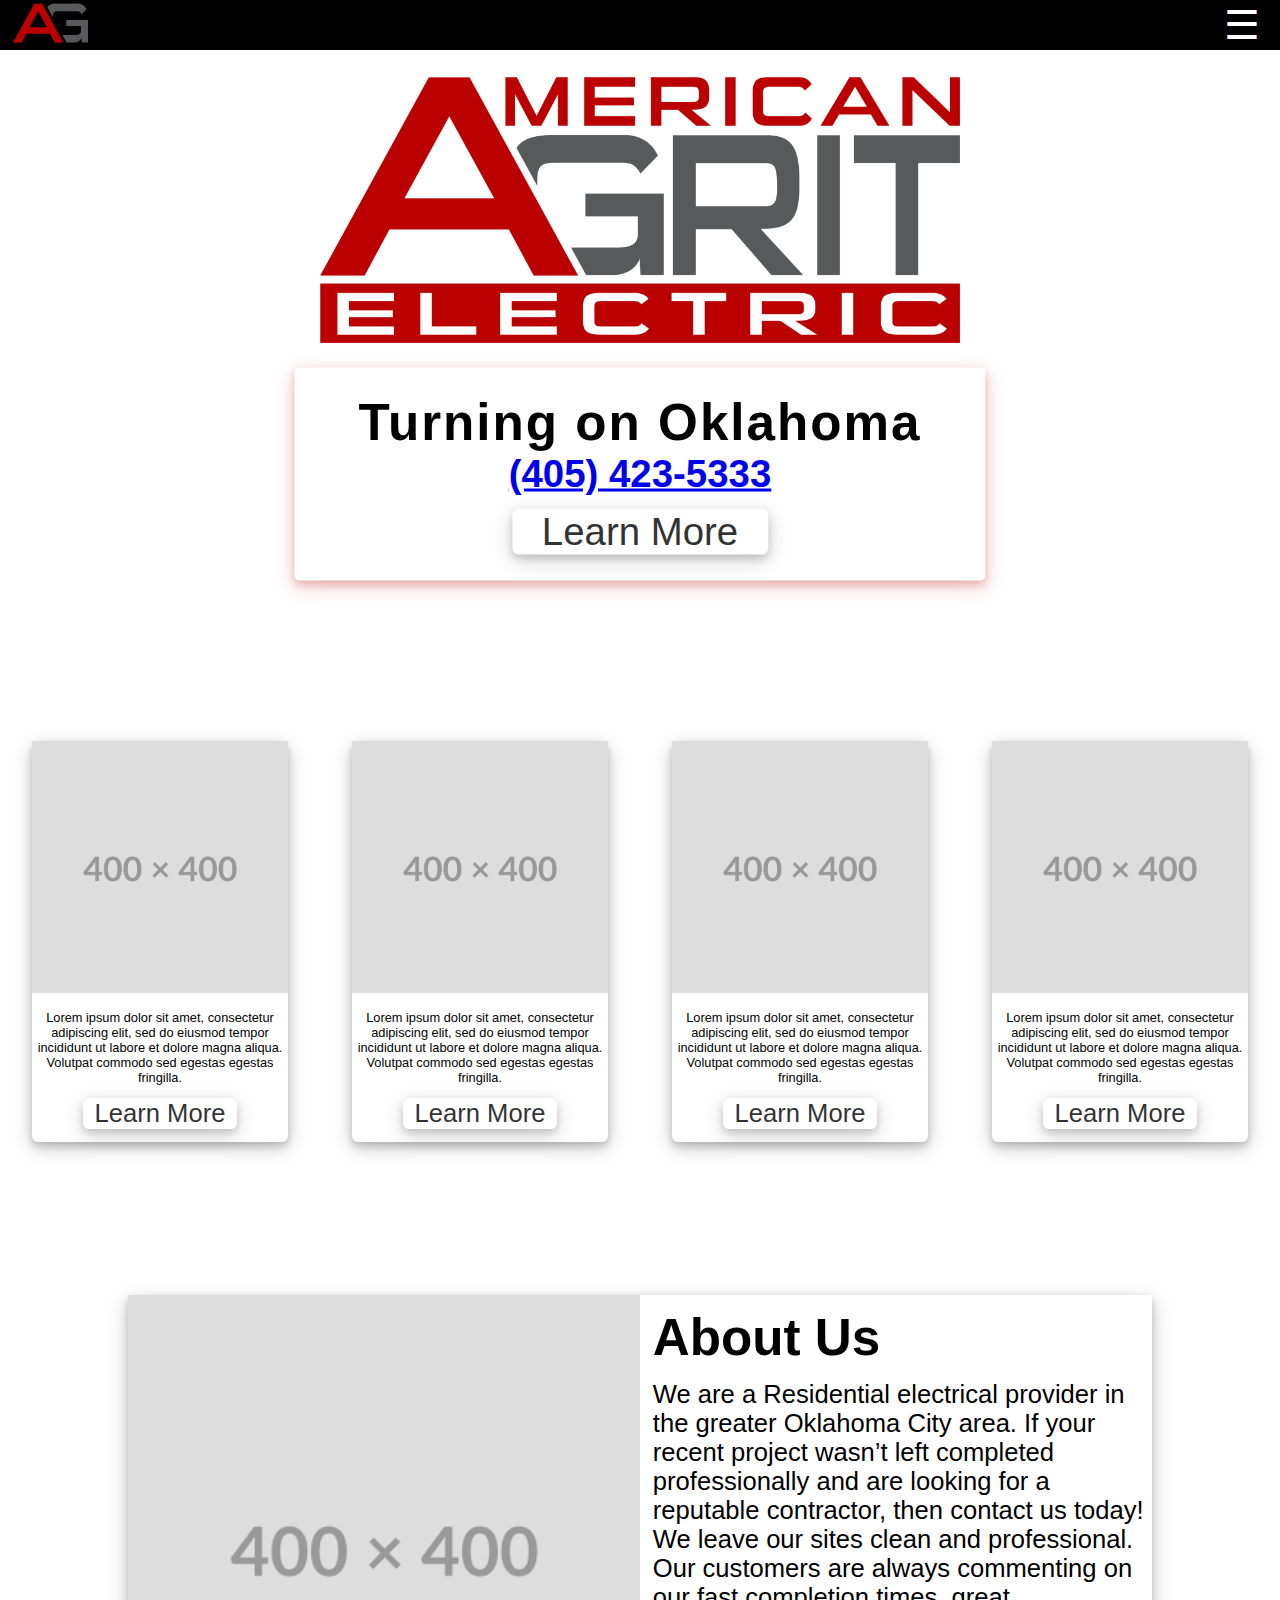
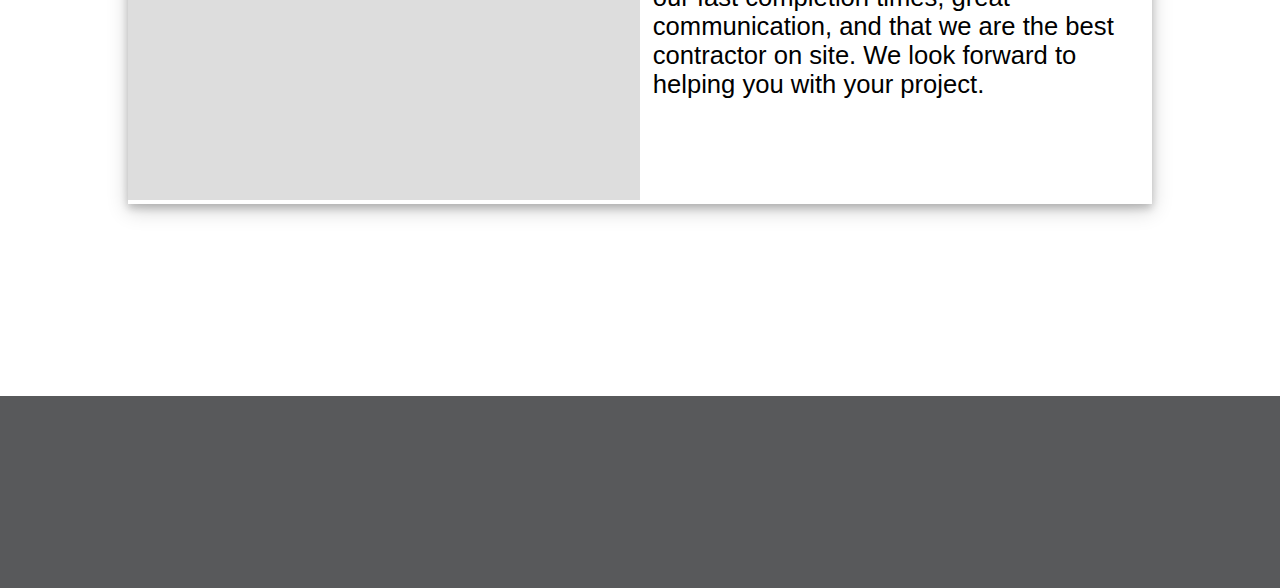
==== AG-Website01/index.html @ 1af68362 "Added AG Project" ====
<!DOCTYPE html>
<html lang="en">
<head>
    <meta charset="UTF-8">
    <meta name="viewport" content="width=device-width, initial-scale=1.0">
    <title>Document</title>

    <link rel="stylesheet" href="style.css">
    <script src="main.js"></script>

</head>
<body>

    <div class="topBar">
        <div class="logoContainer">
            <img class="logoImage" src="stockImages/logo.png">
        </div>
        <div id="sideNav" class="navBar">
            <a href="javascript:void(0)" class="closeButton" onclick="closeNav()">&times;</a>
            <a href="index.html">Home</a>
            <a>Contact</a>
            <a>About</a>
            <a>Hiring</a>
        </div>
        <span id="menuIcon" class="menuBar" onclick="openNav()">&#9776;</span>
    </div>
    <div class="mainContent">
        <!-- CALL TO ACTIONS EVERYWHERE -->
        <div class="section1">
            <!-- Site Introduction -->
            <img class="bigLogo" src="stockImages/logo-big.webp">
            <div class="content1">
                <h1 class="header1">Turning on Oklahoma</h1>
                <a href="tel:4054235333" class="phoneNum">(405) 423-5333</a><br>
                <button class="moreButton">Learn More</button>
            </div>
        </div>
        <div class="section2">
            <!-- Card Section -->
            <!-- Card section with images and paragraphs listing pros -->
            <!-- Cards for the following:
                Electrical Rough In
                Electrical Final
                Electrical Service
                Electrical Service Calls
            -->
            <div class="cardContainer">
                <div class="card">
                    <img class="cardImage" src="stockImages/400x400.png">
                    <p class="cardParagraph">Lorem ipsum dolor sit amet, consectetur adipiscing elit, sed do eiusmod tempor incididunt ut labore et dolore magna aliqua. Volutpat commodo sed egestas egestas fringilla.</p>
                    <button class="cardButton">Learn More</button>
                </div>
                <div class="card">
                    <img class="cardImage" src="stockImages/400x400.png">
                    <p class="cardParagraph">Lorem ipsum dolor sit amet, consectetur adipiscing elit, sed do eiusmod tempor incididunt ut labore et dolore magna aliqua. Volutpat commodo sed egestas egestas fringilla.</p>
                    <button class="cardButton">Learn More</button>
                </div>
                <div class="card">
                    <img class="cardImage" src="stockImages/400x400.png">
                    <p class="cardParagraph">Lorem ipsum dolor sit amet, consectetur adipiscing elit, sed do eiusmod tempor incididunt ut labore et dolore magna aliqua. Volutpat commodo sed egestas egestas fringilla.</p>
                    <button class="cardButton">Learn More</button>
                </div>
                <div class="card">
                    <img class="cardImage" src="stockImages/400x400.png">
                    <p class="cardParagraph">Lorem ipsum dolor sit amet, consectetur adipiscing elit, sed do eiusmod tempor incididunt ut labore et dolore magna aliqua. Volutpat commodo sed egestas egestas fringilla.</p>
                    <button class="cardButton">Learn More</button>
                </div>
            </div>
        </div>
        <div class="section3">
            <!-- About Section -->
            <div class="aboutContainer">
                <img class="aboutImage" src="stockImages/400x400.png">
                <div class="aboutContent">
                    <h1 class="aboutHeader">About Us</h1>
                    <p class="aboutParagraph">We are a Residential electrical provider in the greater Oklahoma City area. If your recent project wasn’t left completed professionally and are looking for a reputable contractor, then contact us today! We leave our sites clean and professional. Our customers are always commenting on our fast completion times, great communication, and that we are the best contractor on site. We look forward to helping you with your project. </p>
                </div>
            </div>
        </div>
        <div class="section4">
            <!-- Contacts Section -->
        </div>
    </div>
    <div class="footer">
        <!-- Contact information, and quick links -->
    </div>
    
</body>
</html>
---- AG-Website01/style.css ----
body {
    margin: 0;
    padding: 0;
    font-family: "Roboto", sans-serif;
    transition: white .5s;
    transition: 0.3s;
}

.topBar {
    margin: 0;
    padding: 0;
    width: 100%;
    height: 50px;
    background-color: black;
    position: fixed;
    z-index: 1;
}

.logoContainer {
    margin: 0;
    padding: 0;
    position: relative;
    left: 1%;
    top: 50%;
    transform: translateY(-50%);
    -ms-transform: translateY(-50%);
    width: 75px;
    float: left;
}

.logoImage {
    margin: 0;
    padding: 0;
    width: 100%;
    height: auto;
    cursor: pointer;
}

.navBar {
    height: 100%;
    width: 0;
    position: fixed;
    z-index: 1;
    top: 0;
    right: 0;
    background-color: rgba(88,89,91, 0.95);
    overflow-x: hidden;
    transition: 0.2s;
    padding-top: 60px;
}

.navBar a {
    padding: 8px 8px 8px 32px;
    text-decoration: none;
    font-size: 35px;
    color: white;
    display: block;
    transition: 0.3s;
}

.navBar a:hover {
    color: #ba0000;
}

.closeButton {
    position: absolute;
    top: 0;
    left: 0;
    font-size: 36px;
    margin-left: 0;
}

.menuBar {
    padding: 0;
    margin: 0;
    font-size: 40px;
    cursor: pointer;
    color: white;
    position: absolute;
    right: 20px;
    line-height: 50px;
    transition: 0.3s;
}

.mainContent {
    margin: 0;
    padding: 0;
    background-color: white;
    width: 100%;
    height: auto;
}

.section1 {
    margin: 0;
    padding: 0;
    padding-top: 50px;
    width: 100%;
    height: 50vw;
}

.bigLogo {
    background-color: transparent;
    width: 50%;
    position: relative;
    top: 12.5vw;
    left: 50%;
    transform: translate(-50%, -50%);
    -ms-transform: translate(-50%,-50%);
    z-index: 0;
}

.content1 {
    padding: 2vw;
    background-color: transparent;
    width: 50%;
    height: auto;
    position: relative;
    top: 12vw;
    left: 50%;
    transform: translate(-50%, -50%);
    -ms-transform: translate(-50%,-50%);
    box-shadow: 0 4px 8px 0 rgba(186,0,0,0.2), 0 6px 20px 0 rgba(186,0,0,0.19);
    border-radius: 5px;
    color: black;
}

.header1 {
    width: 100%;
    text-align: center;
    font-size: 4vw;
    letter-spacing: 2px;
    margin-bottom: 0;
    margin-top: 0;
}

.phoneNum {
    margin-top: 0;
    margin-bottom: 0;
    width: 100%;
    float: left;
    text-align: center;
    font-size: 3vw;
    font-weight: bold;
}

.moreButton {
    margin-top: 1vw;
    width: 40%;
    position: relative;
    left: 30%;
    color: black;
    text-align: center;
    font-size: 3vw;
    border-radius: 0.5vw;
    border: none;
    background-color: white;
    opacity: 0.8;
    box-shadow: 0 4px 8px 0 rgba(0, 0, 0, 0.2), 0 6px 20px 0 rgba(0, 0, 0, 0.19);
    transition: 0.3s;
}

.moreButton:hover {
    background-color: #ba0000; 
    box-shadow: 0 10px 8px 0 rgba(186,0,0,0.2), 0 6px 20px 0 rgba(186,0,0,0.19);
    cursor: pointer;
    color: white;
    scale: 1.1;
}

.cardContainer {
    margin: 0;
    padding: 0;
    padding-top: 4vw;
    padding-bottom: 12vw;
    width: 100%;
    height: auto;
    display: flex;
    justify-content: space-around;
    align-items: stretch;
}

.card {
    margin: 0;
    padding: 0;
    background-color: white;
    box-shadow: 0 4px 8px 0 rgba(0, 0, 0, 0.2), 0 6px 20px 0 rgba(0, 0, 0, 0.19);
    border-radius: 0.5vw;
}

.cardParagraph {
    width: 20vw;
    font-size: 1vw;
    text-align: center;
}

.cardImage {
    width: 20vw;
}

.cardButton {
    color: black;
    width: 60%;
    margin-left: 20%;
    margin-bottom: 1vw;
    text-align: center;
    font-size: 2vw;
    border-radius: 0.5vw;
    border: none;
    background-color: white;
    opacity: 0.8;
    box-shadow: 0 4px 8px 0 rgba(0, 0, 0, 0.2), 0 6px 20px 0 rgba(0, 0, 0, 0.19);
    transition: 0.3s;
}

.cardButton:hover {
    cursor: pointer;
    scale: 1.1;
    box-shadow: 0 8px 8px 0 rgba(186,0,0,0.2), 0 6px 20px 0 rgba(186,0,0,0.19);
}

.aboutContainer {
    margin: 0;
    margin-left: 10%;
    margin-bottom: 15vw;
    padding: 0;
    width: 80%;
    height: auto;
    background-color: white;
    box-shadow: 0 4px 8px 0 rgba(0, 0, 0, 0.2), 0 6px 20px 0 rgba(0, 0, 0, 0.19);
}

.aboutImage {
    margin: 0;
    padding: 0;
    width: 50%;
}

.aboutContent {
    background-color: transparent;
    width: 50%;
    float: right;
}

.aboutHeader {
    margin: 0;
    padding: 0;
    margin-left: 1vw;
    margin-top: 1vw;
    font-size: 4vw;
}

.aboutParagraph {
    margin: 0;
    padding: 0;
    margin-left: 1vw;
    margin-top: 1vw;
    font-size: 2vw;
}

.footer {
    margin: 0;
    padding: 0;
    background-color: #58595B;
    width: 100%;
    height: 15vw;
}
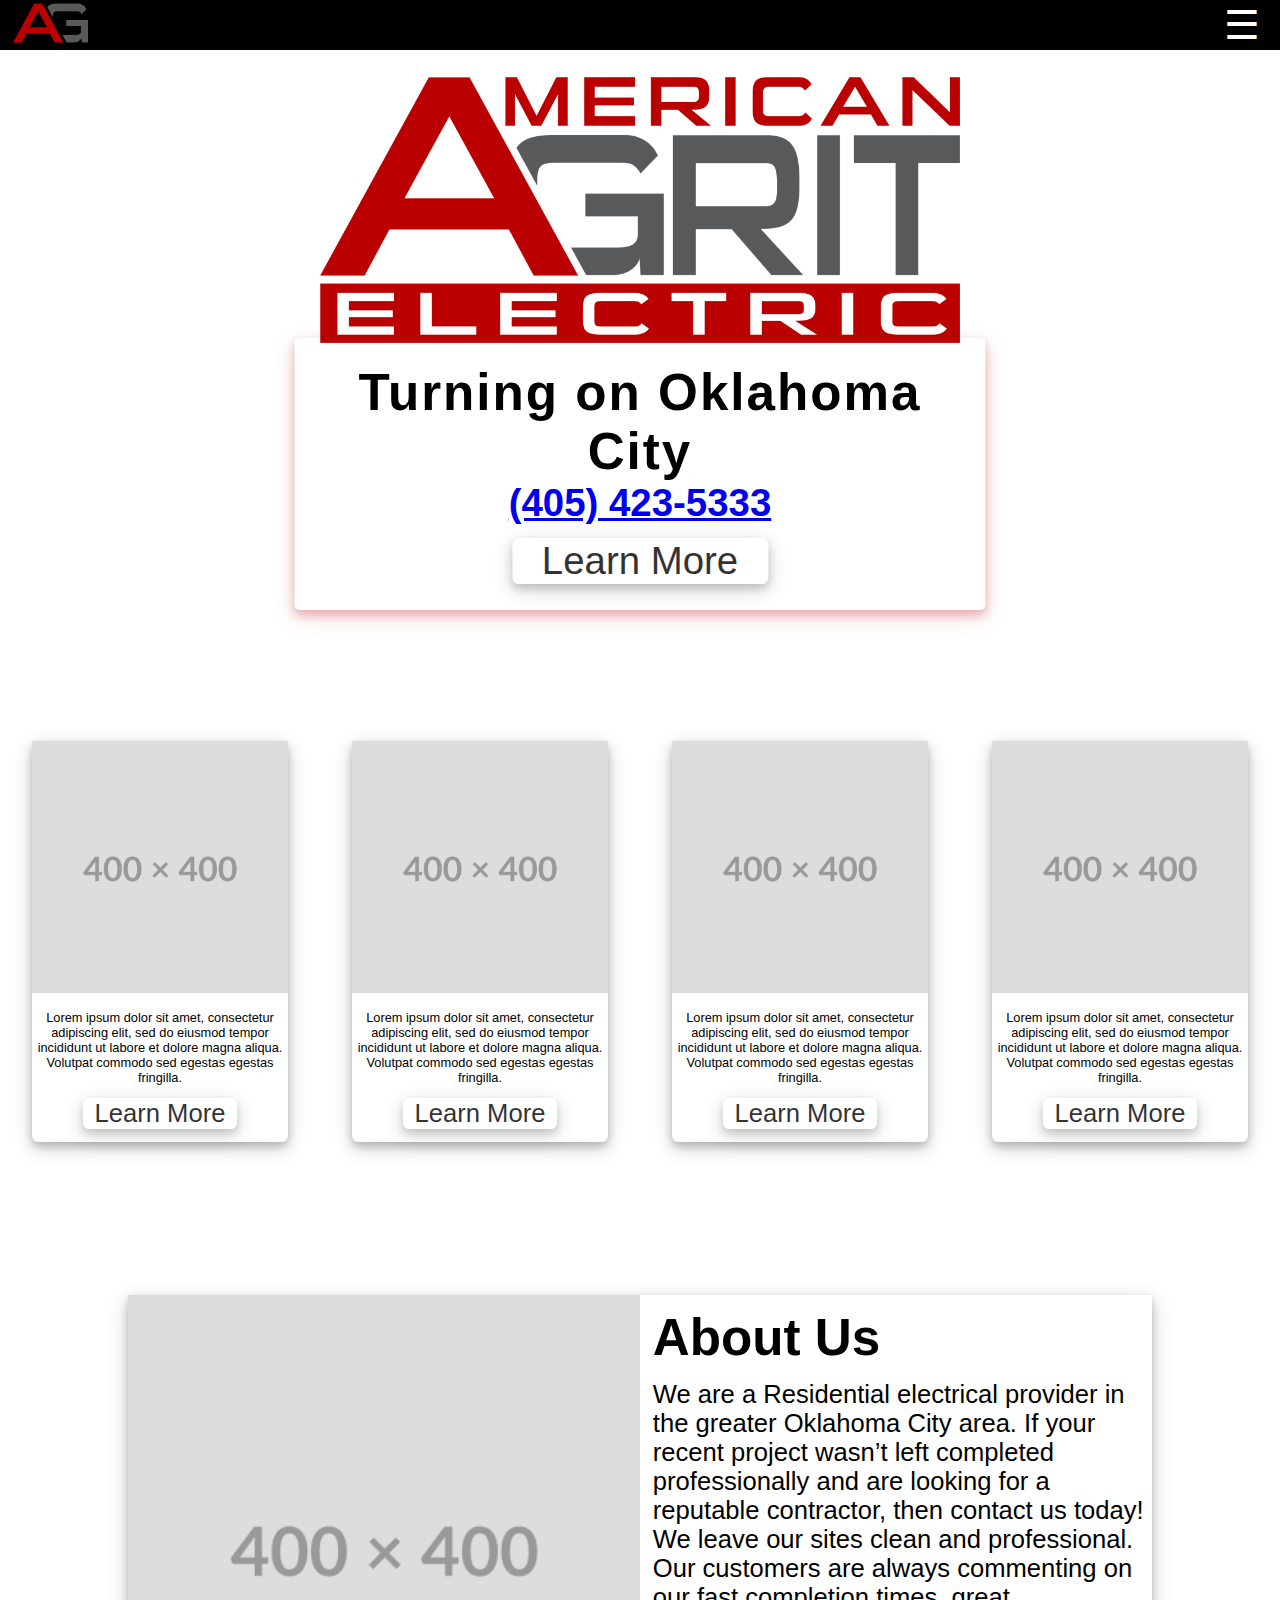
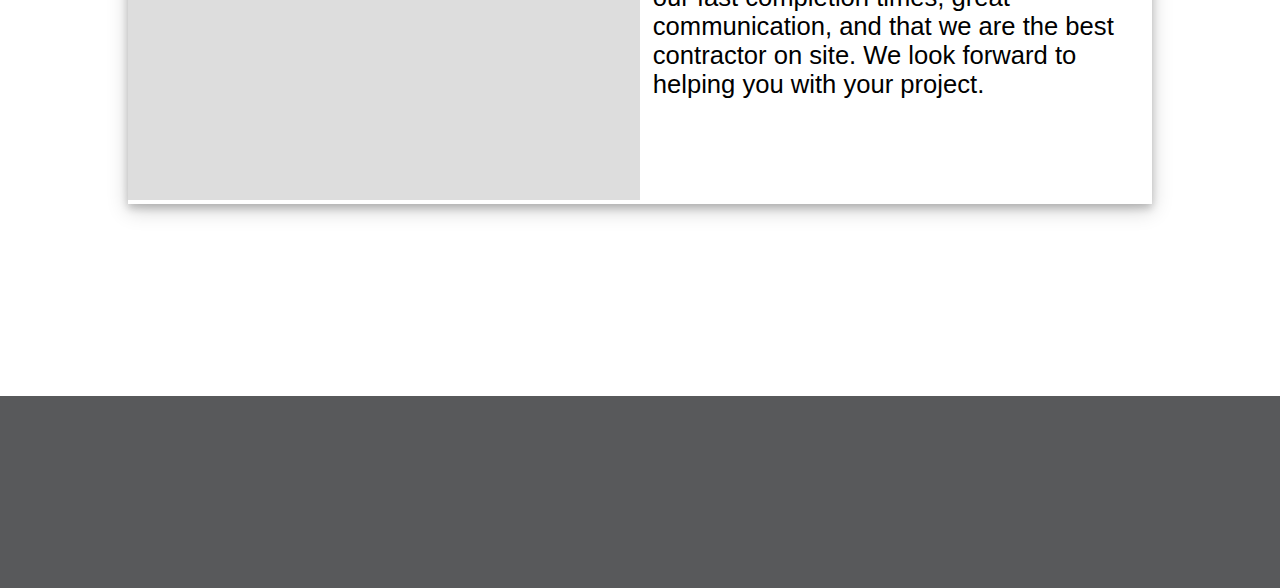
==== commit 43811860: "Update index.html" ====
--- a/AG-Website01/index.html
+++ b/AG-Website01/index.html
@@ -30,7 +30,7 @@
             <!-- Site Introduction -->
             <img class="bigLogo" src="stockImages/logo-big.webp">
             <div class="content1">
-                <h1 class="header1">Turning on Oklahoma</h1>
+                <h1 class="header1">Turning on Oklahoma City</h1>
                 <a href="tel:4054235333" class="phoneNum">(405) 423-5333</a><br>
                 <button class="moreButton">Learn More</button>
             </div>
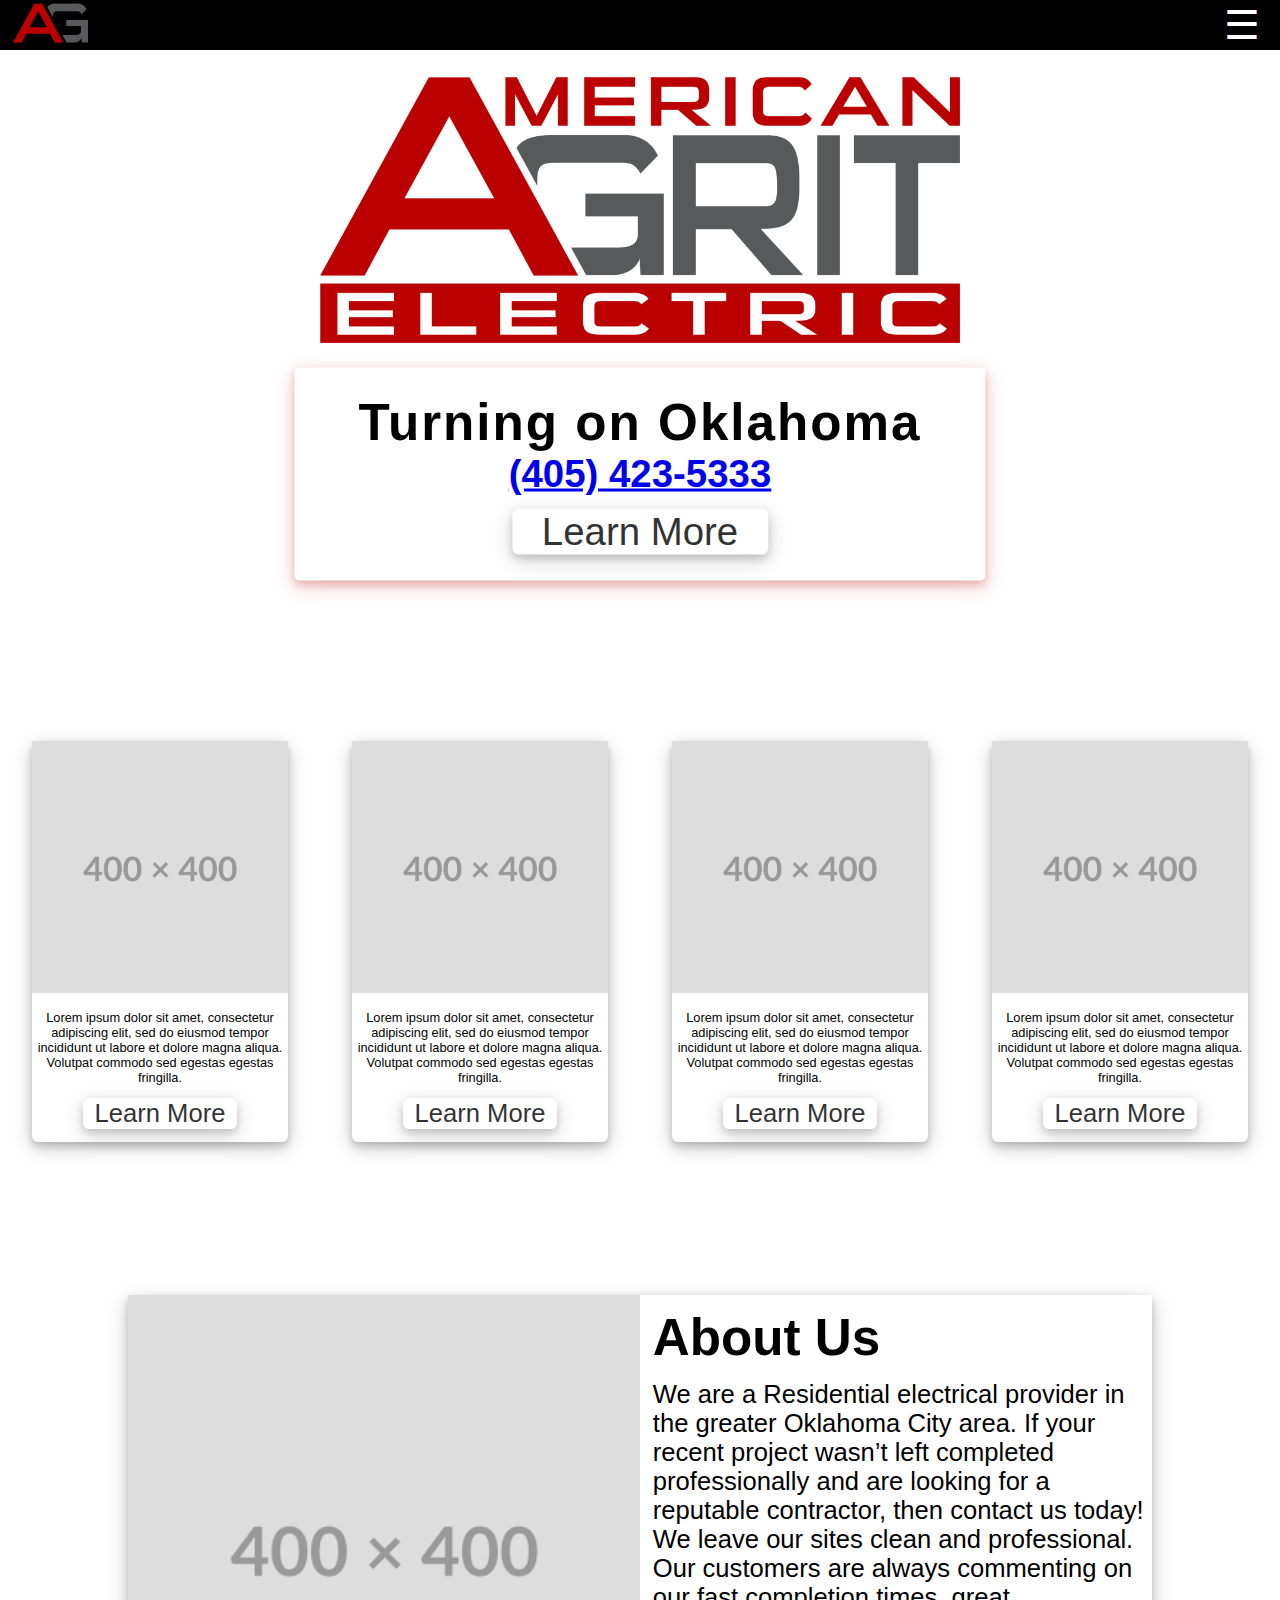
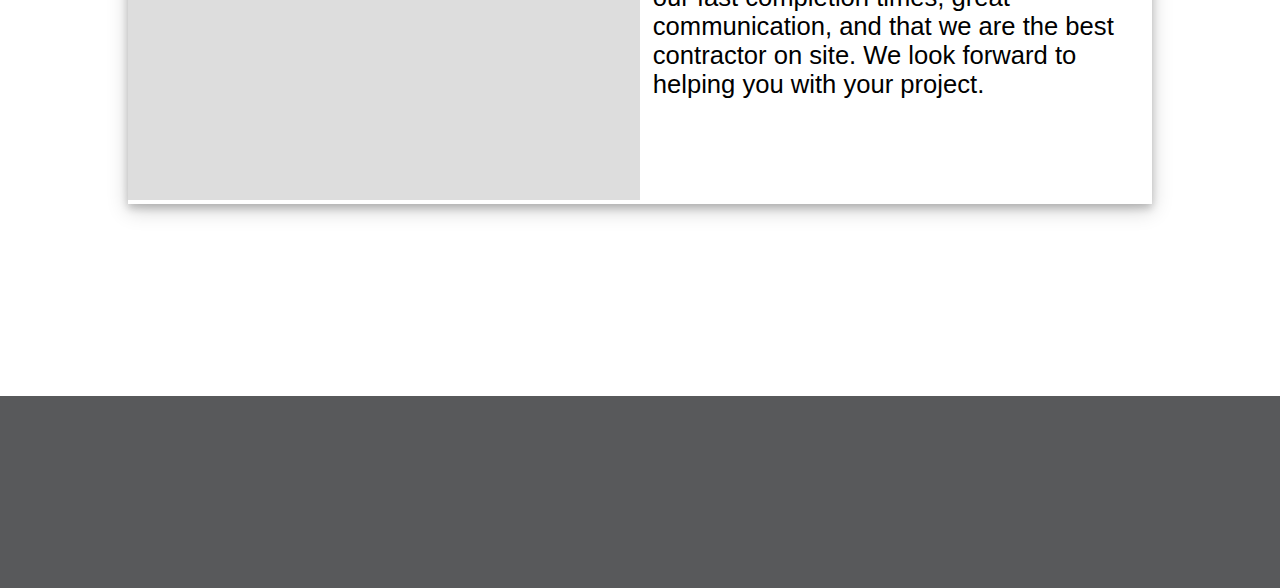
==== commit e1ccdcae: "Update index.html" ====
--- a/AG-Website01/index.html
+++ b/AG-Website01/index.html
@@ -30,7 +30,7 @@
             <!-- Site Introduction -->
             <img class="bigLogo" src="stockImages/logo-big.webp">
             <div class="content1">
-                <h1 class="header1">Turning on Oklahoma City</h1>
+                <h1 class="header1">Turning on Oklahoma</h1>
                 <a href="tel:4054235333" class="phoneNum">(405) 423-5333</a><br>
                 <button class="moreButton">Learn More</button>
             </div>
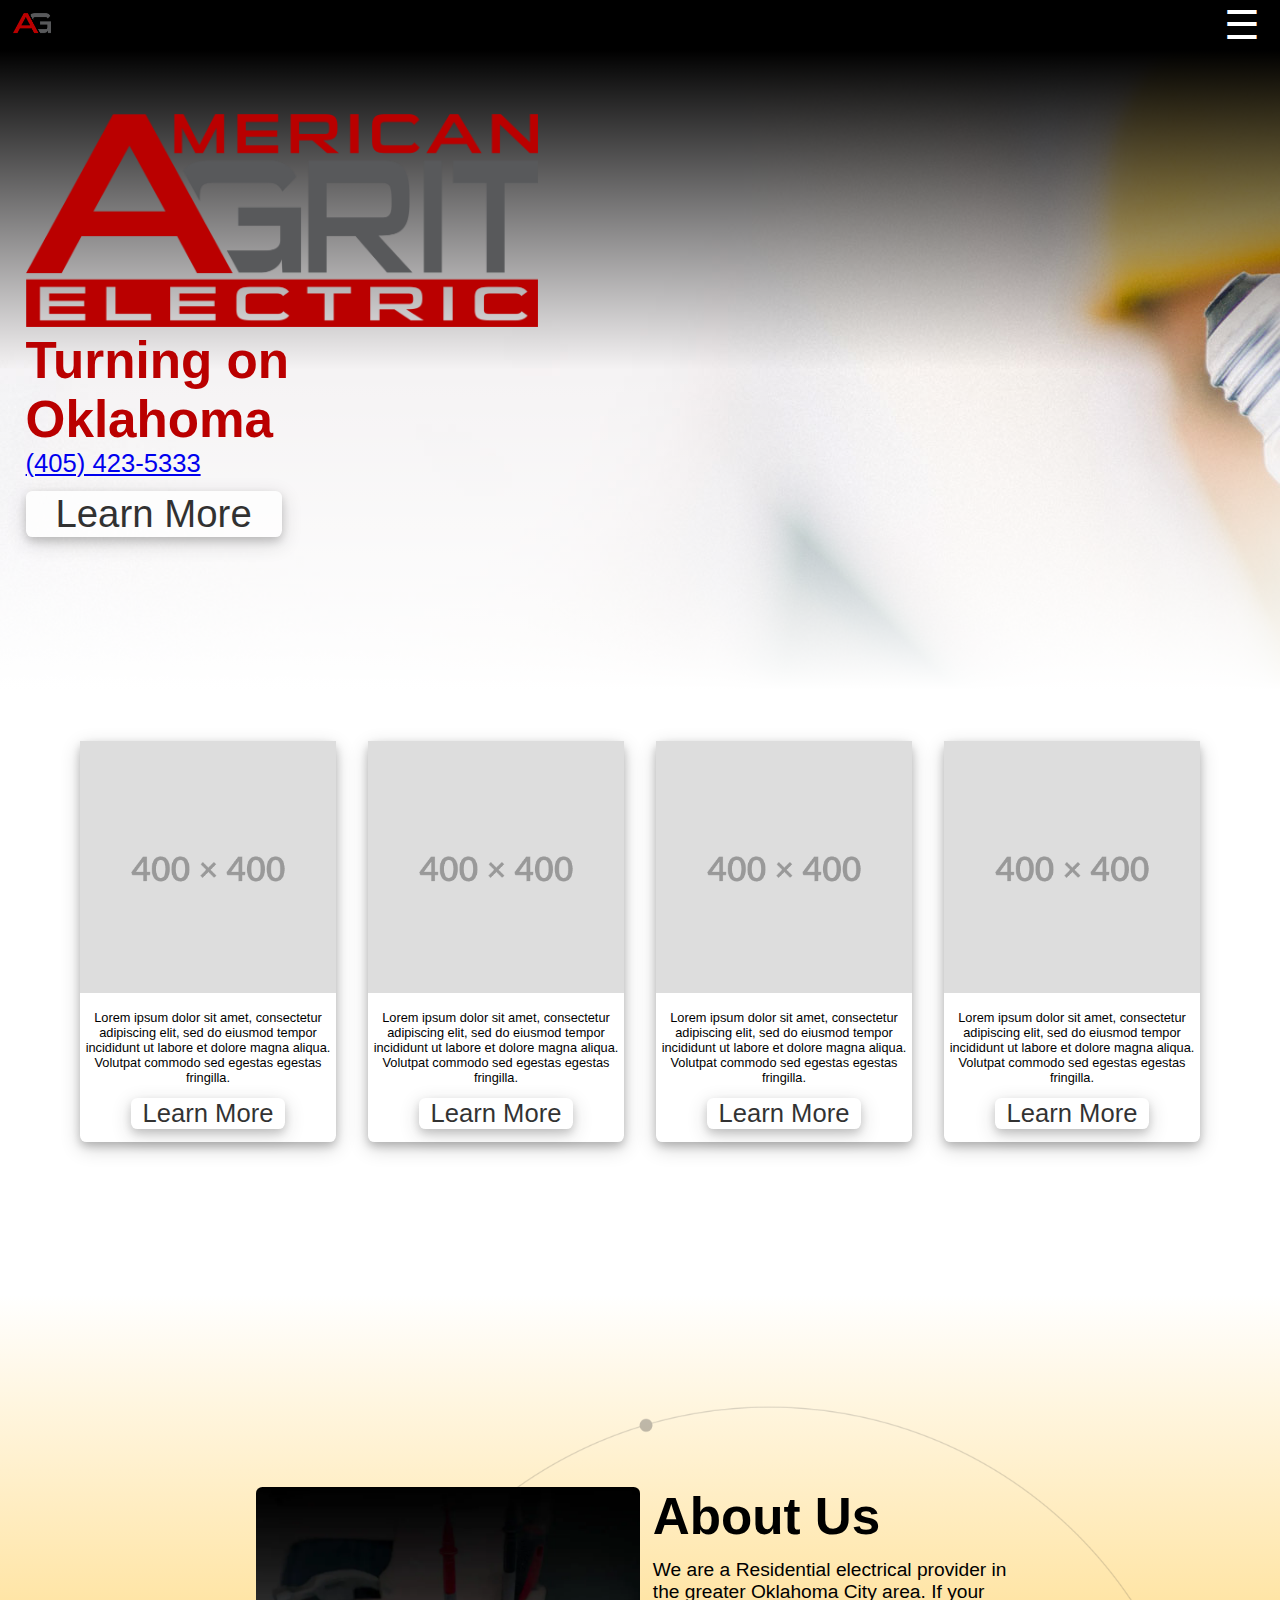
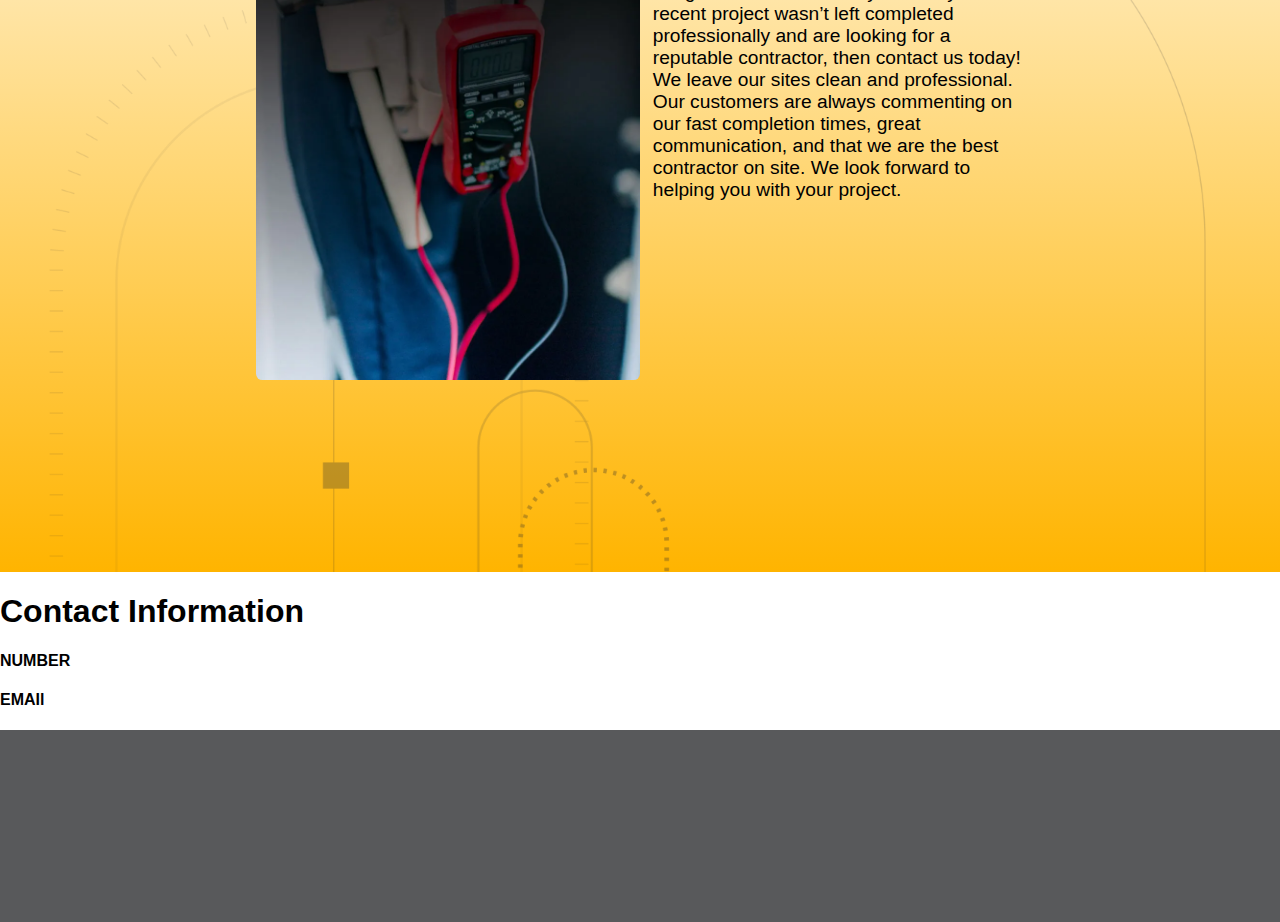
==== commit 6173ea10: "Big Changes" ====
--- a/AG-Website01/index.html
+++ b/AG-Website01/index.html
@@ -1,89 +1,122 @@
 <!DOCTYPE html>
 <html lang="en">
-<head>
-    <meta charset="UTF-8">
-    <meta name="viewport" content="width=device-width, initial-scale=1.0">
-    <title>Document</title>
+  <head>
+    <meta charset="UTF-8" />
+    <meta name="viewport" content="width=device-width, initial-scale=1.0" />
+    <title>American Grit Electric</title>
 
-    <link rel="stylesheet" href="style.css">
+    <link rel="stylesheet" href="style.css" />
     <script src="main.js"></script>
-
-</head>
-<body>
-
+  </head>
+  <body>
     <div class="topBar">
-        <div class="logoContainer">
-            <img class="logoImage" src="stockImages/logo.png">
-        </div>
-        <div id="sideNav" class="navBar">
-            <a href="javascript:void(0)" class="closeButton" onclick="closeNav()">&times;</a>
-            <a href="index.html">Home</a>
-            <a>Contact</a>
-            <a>About</a>
-            <a>Hiring</a>
-        </div>
-        <span id="menuIcon" class="menuBar" onclick="openNav()">&#9776;</span>
+      <div class="logoContainer">
+        <img class="logoImage" onclick="goHome()" src="stockImages/logo.png" />
+      </div>
+      <div id="sideNav" class="navBar">
+        <a href="javascript:void(0)" class="closeButton" onclick="closeNav()"
+          >&times;</a
+        >
+        <a href="index.html">Home</a>
+        <a>Contact</a>
+        <a>About</a>
+        <a>Hiring</a>
+      </div>
+      <span id="menuIcon" class="menuBar" onclick="openNav()">&#9776;</span>
     </div>
     <div class="mainContent">
-        <!-- CALL TO ACTIONS EVERYWHERE -->
-        <div class="section1">
-            <!-- Site Introduction -->
-            <img class="bigLogo" src="stockImages/logo-big.webp">
-            <div class="content1">
-                <h1 class="header1">Turning on Oklahoma</h1>
-                <a href="tel:4054235333" class="phoneNum">(405) 423-5333</a><br>
-                <button class="moreButton">Learn More</button>
-            </div>
+      <!-- CALL TO ACTIONS EVERYWHERE -->
+      <div class="section1">
+        <div class="container">
+          <div class="logoDiv">
+            <img class="bigLogo" src="stockImages/logo-big.webp" />
+            <h1 class="header1">Turning on Oklahoma</h1>
+            <a href="tel:4054235333" class="phoneNum">(405) 423-5333</a><br />
+            <button class="moreButton">Learn More</button>
+          </div>
         </div>
-        <div class="section2">
-            <!-- Card Section -->
-            <!-- Card section with images and paragraphs listing pros -->
-            <!-- Cards for the following:
+      </div>
+      <div class="section2">
+        <!-- Card Section -->
+        <!-- Card section with images and paragraphs listing pros -->
+        <!-- Cards for the following:
                 Electrical Rough In
                 Electrical Final
                 Electrical Service
                 Electrical Service Calls
             -->
-            <div class="cardContainer">
-                <div class="card">
-                    <img class="cardImage" src="stockImages/400x400.png">
-                    <p class="cardParagraph">Lorem ipsum dolor sit amet, consectetur adipiscing elit, sed do eiusmod tempor incididunt ut labore et dolore magna aliqua. Volutpat commodo sed egestas egestas fringilla.</p>
-                    <button class="cardButton">Learn More</button>
-                </div>
-                <div class="card">
-                    <img class="cardImage" src="stockImages/400x400.png">
-                    <p class="cardParagraph">Lorem ipsum dolor sit amet, consectetur adipiscing elit, sed do eiusmod tempor incididunt ut labore et dolore magna aliqua. Volutpat commodo sed egestas egestas fringilla.</p>
-                    <button class="cardButton">Learn More</button>
-                </div>
-                <div class="card">
-                    <img class="cardImage" src="stockImages/400x400.png">
-                    <p class="cardParagraph">Lorem ipsum dolor sit amet, consectetur adipiscing elit, sed do eiusmod tempor incididunt ut labore et dolore magna aliqua. Volutpat commodo sed egestas egestas fringilla.</p>
-                    <button class="cardButton">Learn More</button>
-                </div>
-                <div class="card">
-                    <img class="cardImage" src="stockImages/400x400.png">
-                    <p class="cardParagraph">Lorem ipsum dolor sit amet, consectetur adipiscing elit, sed do eiusmod tempor incididunt ut labore et dolore magna aliqua. Volutpat commodo sed egestas egestas fringilla.</p>
-                    <button class="cardButton">Learn More</button>
-                </div>
+        <div class="cardContainer">
+          <div class="card">
+            <img class="cardImage" src="stockImages/400x400.png" />
+            <p class="cardParagraph">
+              Lorem ipsum dolor sit amet, consectetur adipiscing elit, sed do
+              eiusmod tempor incididunt ut labore et dolore magna aliqua.
+              Volutpat commodo sed egestas egestas fringilla.
+            </p>
+            <button class="cardButton">Learn More</button>
+          </div>
+          <div class="card">
+            <img class="cardImage" src="stockImages/400x400.png" />
+            <p class="cardParagraph">
+              Lorem ipsum dolor sit amet, consectetur adipiscing elit, sed do
+              eiusmod tempor incididunt ut labore et dolore magna aliqua.
+              Volutpat commodo sed egestas egestas fringilla.
+            </p>
+            <button class="cardButton">Learn More</button>
+          </div>
+          <div class="card">
+            <img class="cardImage" src="stockImages/400x400.png" />
+            <p class="cardParagraph">
+              Lorem ipsum dolor sit amet, consectetur adipiscing elit, sed do
+              eiusmod tempor incididunt ut labore et dolore magna aliqua.
+              Volutpat commodo sed egestas egestas fringilla.
+            </p>
+            <button class="cardButton">Learn More</button>
+          </div>
+          <div class="card">
+            <img class="cardImage" src="stockImages/400x400.png" />
+            <p class="cardParagraph">
+              Lorem ipsum dolor sit amet, consectetur adipiscing elit, sed do
+              eiusmod tempor incididunt ut labore et dolore magna aliqua.
+              Volutpat commodo sed egestas egestas fringilla.
+            </p>
+            <button class="cardButton">Learn More</button>
+          </div>
+        </div>
+      </div>
+      <div class="section3">
+        <!-- About Section -->
+        <div class="section3Container">
+          <div class="aboutContainer">
+            <div class="aboutImageContainer">
+              <img class="aboutImage" src="stockImages/electrician_24.webp" />
             </div>
+            <div class="aboutContent">
+              <h1 class="aboutHeader">About Us</h1>
+              <p class="aboutParagraph">
+                We are a Residential electrical provider in the greater Oklahoma
+                City area. If your recent project wasn’t left completed
+                professionally and are looking for a reputable contractor, then
+                contact us today! We leave our sites clean and professional. Our
+                customers are always commenting on our fast completion times,
+                great communication, and that we are the best contractor on
+                site. We look forward to helping you with your project.
+              </p>
+            </div>
+          </div>
         </div>
-        <div class="section3">
-            <!-- About Section -->
-            <div class="aboutContainer">
-                <img class="aboutImage" src="stockImages/400x400.png">
-                <div class="aboutContent">
-                    <h1 class="aboutHeader">About Us</h1>
-                    <p class="aboutParagraph">We are a Residential electrical provider in the greater Oklahoma City area. If your recent project wasn’t left completed professionally and are looking for a reputable contractor, then contact us today! We leave our sites clean and professional. Our customers are always commenting on our fast completion times, great communication, and that we are the best contractor on site. We look forward to helping you with your project. </p>
-                </div>
-            </div>
+      </div>
+      <div class="section4">
+        <!-- Contacts Section -->
+        <div class="contactContainer">
+          <h1 class="contactHeader">Contact Information</h1>
+          <h4 class="phoneHeader">NUMBER</h3>
+          <h4 class="emailHeader">EMAIl</h2>
         </div>
-        <div class="section4">
-            <!-- Contacts Section -->
-        </div>
+      </div>
     </div>
     <div class="footer">
-        <!-- Contact information, and quick links -->
+      <!-- Contact information, and quick links -->
     </div>
-    
-</body>
-</html>+  </body>
+</html>
--- a/AG-Website01/style.css
+++ b/AG-Website01/style.css
@@ -1,266 +1,299 @@
 body {
-    margin: 0;
-    padding: 0;
-    font-family: "Roboto", sans-serif;
-    transition: white .5s;
-    transition: 0.3s;
+  margin: 0;
+  padding: 0;
+  font-family: "Roboto", sans-serif;
+  transition: white 0.5s;
+  transition: 0.1s;
 }
 
 .topBar {
-    margin: 0;
-    padding: 0;
-    width: 100%;
-    height: 50px;
-    background-color: black;
-    position: fixed;
-    z-index: 1;
+  margin: 0;
+  padding: 0;
+  width: 100%;
+  height: 50px;
+  background-color: black;
+  position: fixed;
+  z-index: 1;
 }
 
 .logoContainer {
-    margin: 0;
-    padding: 0;
-    position: relative;
-    left: 1%;
-    top: 50%;
-    transform: translateY(-50%);
-    -ms-transform: translateY(-50%);
-    width: 75px;
-    float: left;
+  margin: 0;
+  padding: 0;
+  position: relative;
+  left: 1%;
+  top: 50%;
+  transform: translateY(-50%);
+  -ms-transform: translateY(-50%);
+  width: 3vw;
+  float: left;
 }
 
 .logoImage {
-    margin: 0;
-    padding: 0;
-    width: 100%;
-    height: auto;
-    cursor: pointer;
+  margin: 0;
+  padding: 0;
+  width: 100%;
+  height: auto;
+  cursor: pointer;
 }
 
 .navBar {
-    height: 100%;
-    width: 0;
-    position: fixed;
-    z-index: 1;
-    top: 0;
-    right: 0;
-    background-color: rgba(88,89,91, 0.95);
-    overflow-x: hidden;
-    transition: 0.2s;
-    padding-top: 60px;
+  height: 100%;
+  width: 0;
+  position: fixed;
+  z-index: 1;
+  top: 0;
+  right: 0;
+  background-color: rgba(88, 89, 91, 0.95);
+  overflow-x: hidden;
+  transition: 0.2s;
+  padding-top: 60px;
 }
 
 .navBar a {
-    padding: 8px 8px 8px 32px;
-    text-decoration: none;
-    font-size: 35px;
-    color: white;
-    display: block;
-    transition: 0.3s;
+  padding: 8px 8px 8px 32px;
+  text-decoration: none;
+  font-size: 35px;
+  color: white;
+  display: block;
+  transition: 0.2s;
 }
 
 .navBar a:hover {
-    color: #ba0000;
+  color: #ba0000;
 }
 
 .closeButton {
-    position: absolute;
-    top: 0;
-    left: 0;
-    font-size: 36px;
-    margin-left: 0;
+  position: absolute;
+  top: 0;
+  left: 0;
+  font-size: 36px;
+  margin-left: 0;
 }
 
 .menuBar {
-    padding: 0;
-    margin: 0;
-    font-size: 40px;
-    cursor: pointer;
-    color: white;
-    position: absolute;
-    right: 20px;
-    line-height: 50px;
-    transition: 0.3s;
+  padding: 0;
+  margin: 0;
+  font-size: 40px;
+  cursor: pointer;
+  color: white;
+  position: absolute;
+  right: 20px;
+  line-height: 50px;
+  transition: 0.2s;
 }
 
 .mainContent {
-    margin: 0;
-    padding: 0;
-    background-color: white;
-    width: 100%;
-    height: auto;
+  margin: 0;
+  padding: 0;
+  background-color: white;
+  width: 100%;
+  height: auto;
 }
 
 .section1 {
-    margin: 0;
-    padding: 0;
-    padding-top: 50px;
-    width: 100%;
-    height: 50vw;
+  margin: 0;
+  padding: 0;
+  padding-top: 50px;
+  width: 100%;
+  height: 50vw;
+  background-image: url(stockImages/electrician_22.jpg);
+}
+
+.container {
+  width: 100%;
+  height: 100%;
+  margin: 0;
+  padding: 0;
+  background-image: linear-gradient(black, transparent, white);
+}
+
+.logoDiv {
+  padding: 0;
+  padding-left: 2vw;
+  padding-top: 5vw;
+  margin: 0;
+  width: 40%;
 }
 
 .bigLogo {
-    background-color: transparent;
-    width: 50%;
-    position: relative;
-    top: 12.5vw;
-    left: 50%;
-    transform: translate(-50%, -50%);
-    -ms-transform: translate(-50%,-50%);
-    z-index: 0;
-}
-
-.content1 {
-    padding: 2vw;
-    background-color: transparent;
-    width: 50%;
-    height: auto;
-    position: relative;
-    top: 12vw;
-    left: 50%;
-    transform: translate(-50%, -50%);
-    -ms-transform: translate(-50%,-50%);
-    box-shadow: 0 4px 8px 0 rgba(186,0,0,0.2), 0 6px 20px 0 rgba(186,0,0,0.19);
-    border-radius: 5px;
-    color: black;
+  padding: 0;
+  margin: 0;
+  background-color: transparent;
+  width: 100%;
 }
 
 .header1 {
-    width: 100%;
-    text-align: center;
-    font-size: 4vw;
-    letter-spacing: 2px;
-    margin-bottom: 0;
-    margin-top: 0;
+  padding: 0;
+  margin: 0;
+  width: 100%;
+  font-size: 4vw;
+  color: #ba0000;
 }
 
 .phoneNum {
-    margin-top: 0;
-    margin-bottom: 0;
-    width: 100%;
-    float: left;
-    text-align: center;
-    font-size: 3vw;
-    font-weight: bold;
+  padding: 0;
+  margin: 0;
+  font-size: 2vw;
+  text-align: center;
 }
 
 .moreButton {
-    margin-top: 1vw;
-    width: 40%;
-    position: relative;
-    left: 30%;
-    color: black;
-    text-align: center;
-    font-size: 3vw;
-    border-radius: 0.5vw;
-    border: none;
-    background-color: white;
-    opacity: 0.8;
-    box-shadow: 0 4px 8px 0 rgba(0, 0, 0, 0.2), 0 6px 20px 0 rgba(0, 0, 0, 0.19);
-    transition: 0.3s;
+  margin-top: 1vw;
+  width: 50%;
+  color: black;
+  text-align: center;
+  font-size: 3vw;
+  border-radius: 0.5vw;
+  border: none;
+  background-color: white;
+  opacity: 0.8;
+  box-shadow: 0 4px 8px 0 rgba(0, 0, 0, 0.2), 0 6px 20px 0 rgba(0, 0, 0, 0.19);
+  transition: 0.1s;
 }
 
 .moreButton:hover {
-    background-color: #ba0000; 
-    box-shadow: 0 10px 8px 0 rgba(186,0,0,0.2), 0 6px 20px 0 rgba(186,0,0,0.19);
-    cursor: pointer;
-    color: white;
-    scale: 1.1;
+  background-color: #ba0000;
+  box-shadow: 0 10px 8px 0 rgba(186, 0, 0, 0.2),
+    0 6px 20px 0 rgba(186, 0, 0, 0.19);
+  cursor: pointer;
+  color: white;
+  scale: 1.1;
+}
+
+.section2 {
+  margin: 0;
+  padding: 0;
+  height: auto;
+  width: 100%;
 }
 
 .cardContainer {
-    margin: 0;
-    padding: 0;
-    padding-top: 4vw;
-    padding-bottom: 12vw;
-    width: 100%;
-    height: auto;
-    display: flex;
-    justify-content: space-around;
-    align-items: stretch;
+  margin: 0;
+  margin-left: 5%;
+  padding: 0;
+  padding-top: 4vw;
+  padding-bottom: 12vw;
+  width: 90%;
+  height: auto;
+  display: flex;
+  justify-content: space-around;
+  align-items: stretch;
 }
 
 .card {
-    margin: 0;
-    padding: 0;
-    background-color: white;
-    box-shadow: 0 4px 8px 0 rgba(0, 0, 0, 0.2), 0 6px 20px 0 rgba(0, 0, 0, 0.19);
-    border-radius: 0.5vw;
+  margin: 0;
+  padding: 0;
+  background-color: white;
+  box-shadow: 0 4px 8px 0 rgba(0, 0, 0, 0.2), 0 6px 20px 0 rgba(0, 0, 0, 0.19);
+  border-radius: 0.5vw;
 }
 
 .cardParagraph {
-    width: 20vw;
-    font-size: 1vw;
-    text-align: center;
+  width: 20vw;
+  font-size: 1vw;
+  text-align: center;
 }
 
 .cardImage {
-    width: 20vw;
+  width: 20vw;
 }
 
 .cardButton {
-    color: black;
-    width: 60%;
-    margin-left: 20%;
-    margin-bottom: 1vw;
-    text-align: center;
-    font-size: 2vw;
-    border-radius: 0.5vw;
-    border: none;
-    background-color: white;
-    opacity: 0.8;
-    box-shadow: 0 4px 8px 0 rgba(0, 0, 0, 0.2), 0 6px 20px 0 rgba(0, 0, 0, 0.19);
-    transition: 0.3s;
+  color: black;
+  width: 60%;
+  margin-left: 20%;
+  margin-bottom: 1vw;
+  text-align: center;
+  font-size: 2vw;
+  border-radius: 0.5vw;
+  border: none;
+  background-color: white;
+  opacity: 0.8;
+  box-shadow: 0 4px 8px 0 rgba(0, 0, 0, 0.2), 0 6px 20px 0 rgba(0, 0, 0, 0.19);
+  transition: 0.1s;
 }
 
 .cardButton:hover {
-    cursor: pointer;
-    scale: 1.1;
-    box-shadow: 0 8px 8px 0 rgba(186,0,0,0.2), 0 6px 20px 0 rgba(186,0,0,0.19);
+  cursor: pointer;
+  scale: 1.1;
+  box-shadow: 0 8px 8px 0 rgba(186, 0, 0, 0.2),
+    0 6px 20px 0 rgba(186, 0, 0, 0.19);
+}
+
+.section3 {
+  margin: 0;
+  padding: 0;
+  width: 100%;
+  height: auto;
+  background-image: linear-gradient(white, rgb(255, 180, 0));
+}
+
+.section3Container {
+  margin: 0;
+  padding: 0;
+  padding-bottom: 15vw;
+  padding-top: 15vw;
+  width: 100%;
+  height: 100%;
+  background-image: url(stockImages/electrician_19.png);
+  background-size: cover;
+  background-position: bottom;
 }
 
 .aboutContainer {
-    margin: 0;
-    margin-left: 10%;
-    margin-bottom: 15vw;
-    padding: 0;
-    width: 80%;
-    height: auto;
-    background-color: white;
-    box-shadow: 0 4px 8px 0 rgba(0, 0, 0, 0.2), 0 6px 20px 0 rgba(0, 0, 0, 0.19);
+  margin: 0;
+  margin-left: 20%;
+  padding: 0;
+  width: 60%;
+  height: auto;
+  background-color: transparent;
+  display: flex;
+  justify-content: space-around;
+}
+
+.aboutImageContainer {
+  margin: 0;
+  padding: 0;
+  width: 50%;
+  height: auto;
+  float: left;
 }
 
 .aboutImage {
-    margin: 0;
-    padding: 0;
-    width: 50%;
+  margin: 0;
+  padding: 0;
+  width: 100%;
+  height: 100%;
+  border-radius: 0.5vw;
 }
 
 .aboutContent {
-    background-color: transparent;
-    width: 50%;
-    float: right;
+  margin: 0;
+  padding: 0;
+  background-color: transparent;
+  width: 50%;
+  float: right;
 }
 
 .aboutHeader {
-    margin: 0;
-    padding: 0;
-    margin-left: 1vw;
-    margin-top: 1vw;
-    font-size: 4vw;
+  margin: 0;
+  padding: 0;
+  margin-left: 1vw;
+  font-size: 4vw;
 }
 
 .aboutParagraph {
-    margin: 0;
-    padding: 0;
-    margin-left: 1vw;
-    margin-top: 1vw;
-    font-size: 2vw;
+  margin: 0;
+  padding: 0;
+  margin-left: 1vw;
+  margin-top: 1vw;
+  font-size: 1.5vw;
 }
 
 .footer {
-    margin: 0;
-    padding: 0;
-    background-color: #58595B;
-    width: 100%;
-    height: 15vw;
-}+  margin: 0;
+  padding: 0;
+  background-color: #58595b;
+  width: 100%;
+  height: 15vw;
+}
